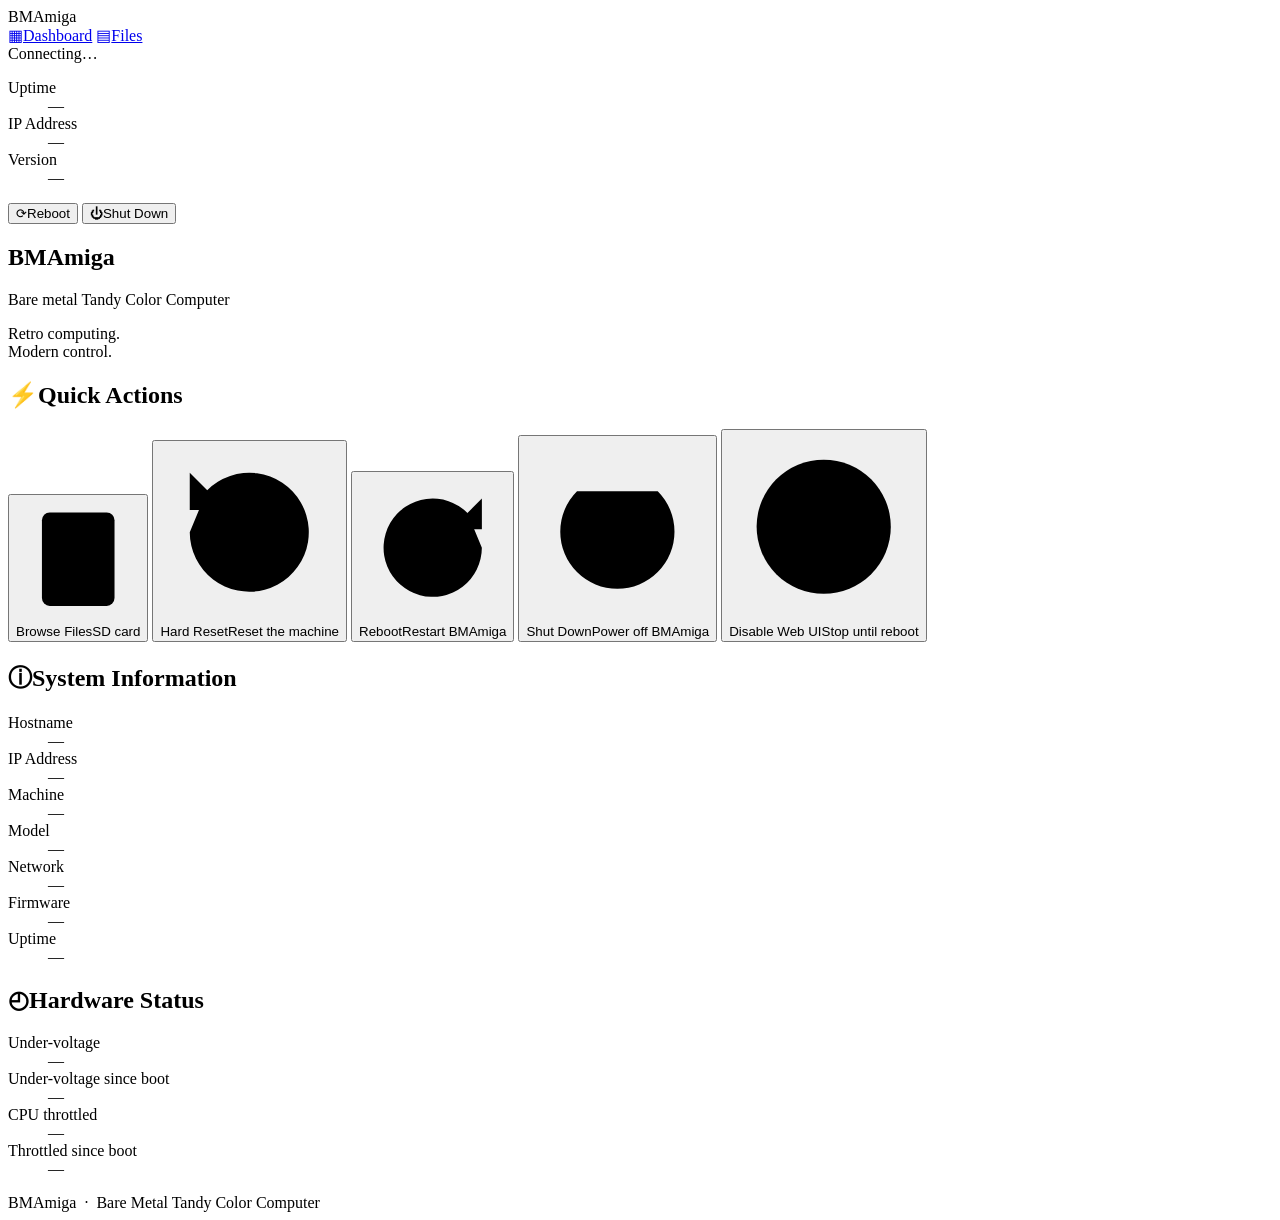
==== src/webui/assets/index.html @ 7ed05d55 "BMAmiga: an Amiga emulator, with Amiberry in place of XRoar Step 1, the PC simulator. Amiberry's lib" ====
<!DOCTYPE html>
<html lang="en">
<head>
<meta charset="utf-8">
<meta name="viewport" content="width=device-width, initial-scale=1">
<title>BMAmiga</title>
<link rel="icon" href="data:image/svg+xml,%3Csvg xmlns='http://www.w3.org/2000/svg' viewBox='0 0 16 16'%3E%3Crect width='16' height='16' rx='3' fill='%233a2a20'/%3E%3Cpath d='M2 4h12v1.6H2z' fill='%23f4c64a'/%3E%3Cpath d='M2 6.8h12v1.6H2z' fill='%23ef9a33'/%3E%3Cpath d='M2 9.6h12v1.6H2z' fill='%23e2672b'/%3E%3Cpath d='M2 12.4h12V14H2z' fill='%23c43b28'/%3E%3C/svg%3E">
<link rel="stylesheet" href="/style.css">
<!-- Fetch every module up front: it saves a round trip per import level on the device. -->
<link rel="modulepreload" href="/js/util.js">
<link rel="modulepreload" href="/js/api.js">
<link rel="modulepreload" href="/js/dashboard.js">
<link rel="modulepreload" href="/js/editor.js">
<link rel="modulepreload" href="/js/files.js">
<link rel="modulepreload" href="/js/menu.js">
</head>
<body>
<div id="app">
  <aside class="sidebar">
    <div class="sidebar-mark sidebar-name">BMAmiga</div>
    <nav class="nav">
      <a class="nav-item" href="#/dashboard" data-view="dashboard"><span class="ni-ico">▦</span>Dashboard</a>
      <a class="nav-item" href="#/files" data-view="files"><span class="ni-ico">▤</span>Files</a>
    </nav>
    <label class="up-drop side-drop" id="fb-drop" hidden>
      <input type="file" id="fb-drop-file" multiple hidden>
      <span>Drop files here to upload to <b id="fb-drop-dest">/</b></span>
    </label>
    <div class="sys-card">
      <div class="sys-head"><span class="dot" id="sys-dot"></span><span id="sys-state">Connecting…</span></div>
      <dl>
        <dt>Uptime</dt><dd id="sc-uptime">—</dd>
        <dt>IP Address</dt><dd id="sc-ip">—</dd>
        <dt>Version</dt><dd id="sc-ver">—</dd>
      </dl>
    </div>
    <div class="nav nav-bottom">
      <button class="nav-item" id="nav-reboot"><span class="ni-ico">⟳</span>Reboot</button>
      <button class="nav-item" id="nav-shutdown"><span class="ni-ico">⏻</span>Shut Down</button>
    </div>
    <div class="stripes"></div>
  </aside>

  <main class="main">
    <section class="view" id="view-dashboard">
      <div class="welcome-row">
        <div>
          <h1 class="welcome welcome-text">BMAmiga</h1>
          <p class="welcome-sub">Bare metal Tandy Color Computer</p>
        </div>
        <div class="motto">
          <span>Retro computing.<br>Modern control.</span>
          <span class="stripes-sm"></span>
        </div>
      </div>

      <div class="grid">
        <div class="card qa-card">
          <h2><span class="c-ico">⚡</span>Quick Actions</h2>
          <div class="tiles">
            <button class="tile tile-blue" id="qa-files">
              <span class="tile-ico"><svg viewBox="0 0 24 24" aria-hidden="true"><rect x="5" y="3" width="14" height="18" rx="1.5"/><path d="M8.5 7.5h7M8.5 11h7M8.5 14.5h7M8.5 18h4"/></svg></span><span class="tile-t">Browse Files</span><span class="tile-s">SD card</span>
            </button>
            <button class="tile tile-purple" id="qa-reset">
              <span class="tile-ico"><svg viewBox="0 0 24 24" aria-hidden="true"><path d="M4 12a8 8 0 1 0 2.34-5.66"/><path d="M4 4v5h5"/></svg></span><span class="tile-t">Hard Reset</span><span class="tile-s" id="qa-reset-sub">Reset the machine</span>
            </button>
            <button class="tile tile-pink" id="qa-reboot">
              <span class="tile-ico"><svg viewBox="0 0 24 24" aria-hidden="true"><path d="M20 12a8 8 0 1 1-2.34-5.66"/><path d="M20 4v5h-5"/></svg></span><span class="tile-t">Reboot</span><span class="tile-s">Restart BMAmiga</span>
            </button>
            <button class="tile tile-red" id="qa-shutdown">
              <span class="tile-ico"><svg viewBox="0 0 24 24" aria-hidden="true"><path d="M12 3.5v8"/><path d="M6.7 7a7.5 7.5 0 1 0 10.6 0"/></svg></span><span class="tile-t">Shut Down</span><span class="tile-s">Power off BMAmiga</span>
            </button>
            <button class="tile tile-amber" id="qa-disable">
              <span class="tile-ico"><svg viewBox="0 0 24 24" aria-hidden="true"><circle cx="12" cy="12" r="8.5"/><path d="M6 18 18 6"/></svg></span><span class="tile-t">Disable Web UI</span><span class="tile-s">Stop until reboot</span>
            </button>
          </div>
          <p class="msg" id="action-msg"></p>
        </div>

        <div class="card">
          <h2><span class="c-ico">ⓘ</span>System Information</h2>
          <dl class="kv">
            <dt>Hostname</dt><dd id="i-host">—</dd>
            <dt>IP Address</dt><dd id="i-ip">—</dd>
            <dt>Machine</dt><dd id="i-machine">—</dd>
            <dt>Model</dt><dd id="i-model">—</dd>
            <dt>Network</dt><dd id="i-net">—</dd>
            <dt>Firmware</dt><dd id="i-ver">—</dd>
            <dt>Uptime</dt><dd id="i-uptime">—</dd>
          </dl>
        </div>

        <div class="card">
          <h2><span class="c-ico">◴</span>Hardware Status</h2>
          <dl class="kv">
            <dt>Under-voltage</dt><dd id="d-uv">—</dd>
            <dt>Under-voltage since boot</dt><dd id="d-uv-boot">—</dd>
            <dt>CPU throttled</dt><dd id="d-thr">—</dd>
            <dt>Throttled since boot</dt><dd id="d-thr-boot">—</dd>
          </dl>
          <div class="meter" id="d-tempmeter" hidden>
            <div class="meter-top"><span>SoC temperature</span><span id="d-temp">—</span></div>
            <div class="bar"><div class="bar-fill" id="d-temp-bar"></div></div>
          </div>
          <div class="meter" id="d-storage" hidden>
            <div class="meter-top"><span>SD storage</span><span id="d-storage-txt">—</span></div>
            <div class="bar"><div class="bar-fill" id="d-storage-bar"></div></div>
          </div>
        </div>
      </div>
    </section>

    <section class="view" id="view-files" hidden>
      <div class="card fb-card" id="fb-card">
        <h2><span class="c-ico">▤</span>Files</h2>
        <div class="fb-bar">
          <button class="btn" id="fb-up">↑ Up</button>
          <div class="crumbs" id="fb-crumbs"></div>
          <button class="btn" id="fb-mkdir">New folder…</button>
          <label class="btn" id="fb-upload-btn">Upload…<input type="file" id="fb-upload" multiple hidden></label>
          <button class="btn" id="fb-refresh" title="Refresh">⟳</button>
        </div>
        <p class="fb-note">Uploads write to this folder on the SD card. Don't overwrite a disk image the emulator currently has attached.</p>
        <p class="msg" id="fb-status"></p>
        <div class="fb-scroll">
          <table class="fb-table">
            <thead><tr><th>Name</th><th class="col-size">Size</th><th class="col-mod">Modified</th><th></th></tr></thead>
            <tbody id="fb-rows"></tbody>
          </table>
        </div>
      </div>
    </section>

    <footer class="footer">
      <span>BMAmiga &nbsp;·&nbsp; Bare Metal Tandy Color Computer</span>
      <span class="stripes-sm"></span>
    </footer>
  </main>
</div>

<div class="overlay" id="editor" role="dialog" aria-modal="true" aria-labelledby="ed-title" hidden>
  <div class="ed-dialog">
    <div class="ed-head">
      <div>
        <h2 id="ed-title"></h2>
        <span class="ed-path" id="ed-path"></span>
      </div>
      <button class="ed-close" id="ed-close" aria-label="Close" title="Close">✕</button>
    </div>
    <p class="ed-hint" id="ed-hint"></p>
    <textarea class="ed-text" id="ed-text" spellcheck="false" autocomplete="off" autocapitalize="off" aria-label="File contents"></textarea>
    <div class="ed-foot">
      <p class="msg ed-msg" id="ed-msg"></p>
      <div class="ed-btns">
        <button class="btn" id="ed-cancel">Cancel</button>
        <button class="btn btn-primary" id="ed-save">Save</button>
        <button class="btn btn-reboot" id="ed-save-reboot">Save &amp; Reboot</button>
      </div>
    </div>
  </div>
</div>

<script type="module" src="/js/app.js"></script>
</body>
</html>
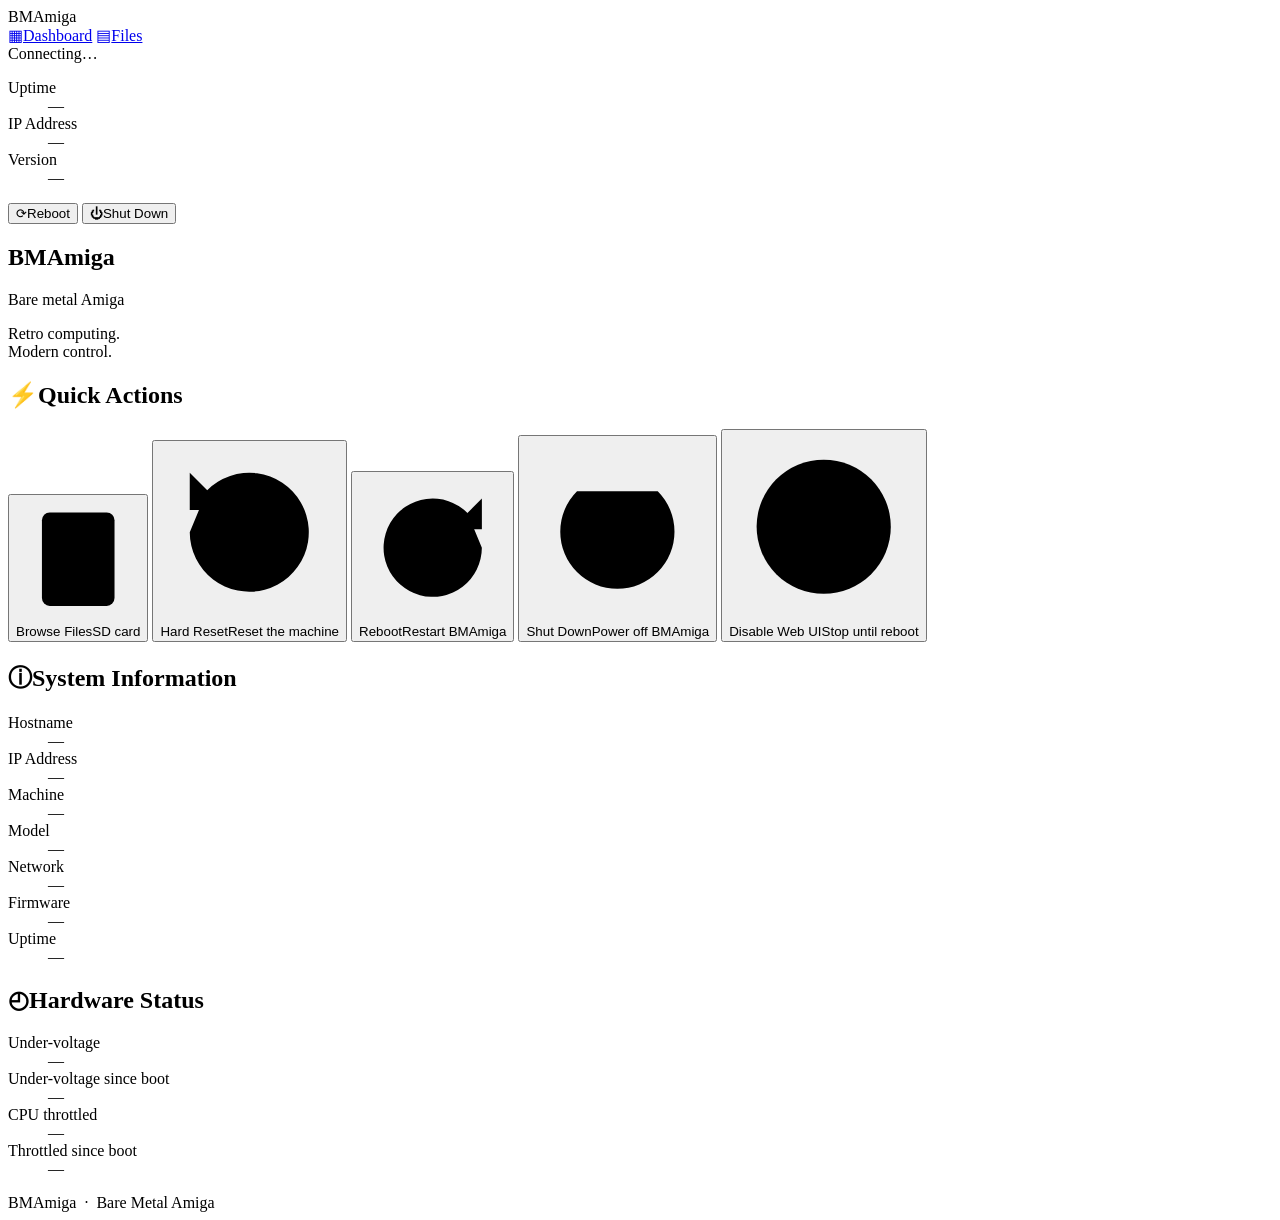
==== commit 9ba15729: "Documents and licences for BMAmiga The User Guide, Installation, ROMS.txt, PI4/PI5, BUILDING, SIMULA" ====
--- a/src/webui/assets/index.html
+++ b/src/webui/assets/index.html
@@ -1,4 +1,31 @@
 <!DOCTYPE html>
+<!--
+  index.html
+
+  BMC64 - A bare metal Commodore emulator for Raspberry Pi
+  Copyright (C) 2026 aminch <https://github.com/aminch>
+
+  This program is free software: you can redistribute it and/or modify
+  it under the terms of the GNU General Public License as published by
+  the Free Software Foundation, either version 3 of the License, or
+  (at your option) any later version.
+
+  This program is distributed in the hope that it will be useful,
+  but WITHOUT ANY WARRANTY; without even the implied warranty of
+  MERCHANTABILITY or FITNESS FOR A PARTICULAR PURPOSE.  See the
+  GNU General Public License for more details.
+
+  You should have received a copy of the GNU General Public License
+  along with this program.  If not, see <https://www.gnu.org/licenses/>.
+
+  Modified for BMA800XL from BMC64's src/webui/assets/index.html:
+  BMA800XL's name and look, without the Update and Profiles pages.
+
+  Modified for BMCoco.
+
+  Modified for BMAmiga.
+-->
+
 <html lang="en">
 <head>
 <meta charset="utf-8">
@@ -46,7 +73,7 @@
       <div class="welcome-row">
         <div>
           <h1 class="welcome welcome-text">BMAmiga</h1>
-          <p class="welcome-sub">Bare metal Tandy Color Computer</p>
+          <p class="welcome-sub">Bare metal Amiga</p>
         </div>
         <div class="motto">
           <span>Retro computing.<br>Modern control.</span>
@@ -132,7 +159,7 @@
     </section>
 
     <footer class="footer">
-      <span>BMAmiga &nbsp;·&nbsp; Bare Metal Tandy Color Computer</span>
+      <span>BMAmiga &nbsp;·&nbsp; Bare Metal Amiga</span>
       <span class="stripes-sm"></span>
     </footer>
   </main>
